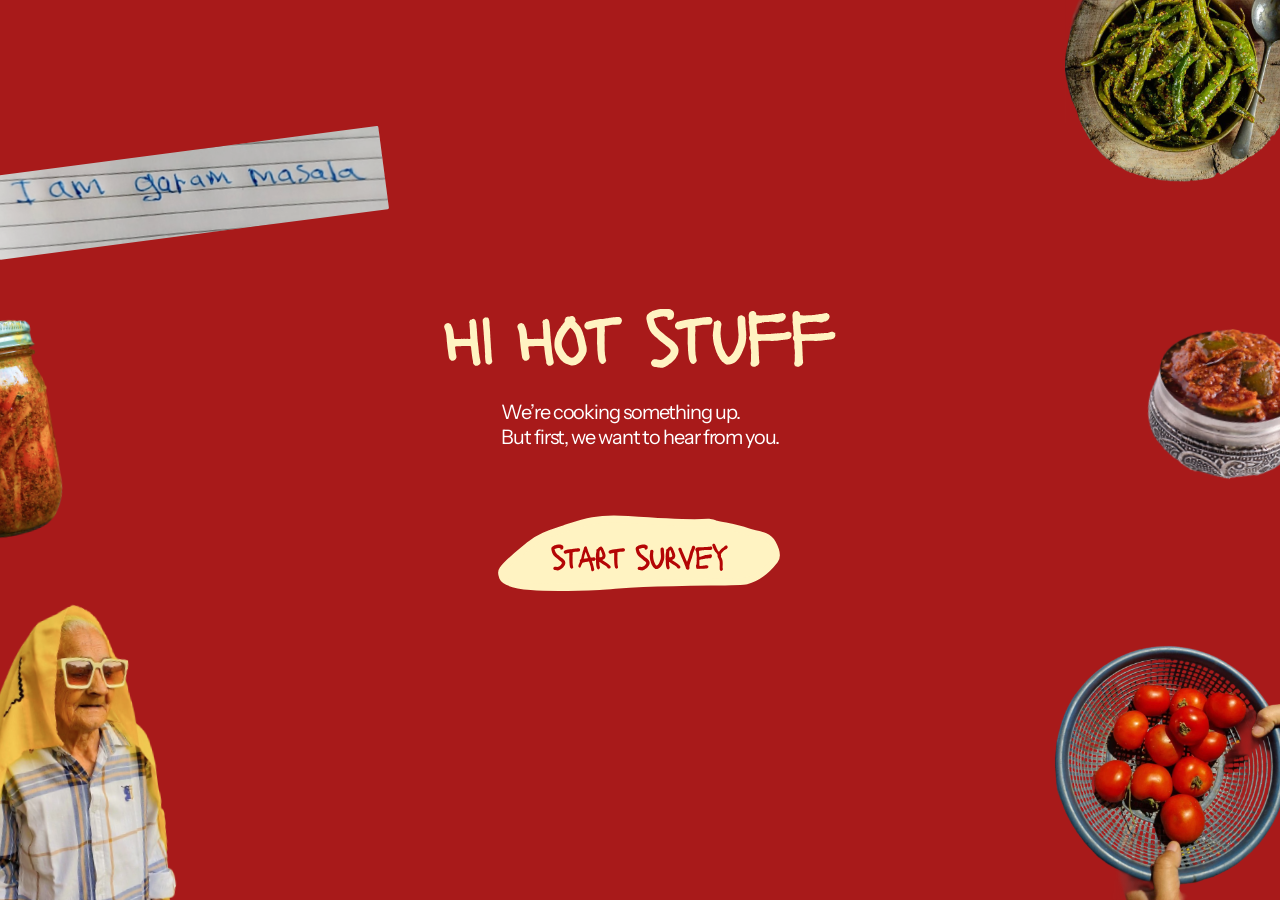
==== index.html @ 7116284e "Redesign question screens to the new mockup Instrument Sans only after the homepage, underlined name" ====
<!doctype html>
<html lang="en">
<head>
  <meta charset="utf-8">
  <meta name="viewport" content="width=device-width, initial-scale=1, maximum-scale=1, viewport-fit=cover">
  <title>The Achaar Survey</title>
  <meta name="description" content="We're cooking something up. But first, we want to hear from you.">
  <meta name="theme-color" content="#A81A1A">
  <link rel="preconnect" href="https://fonts.googleapis.com">
  <link rel="preconnect" href="https://fonts.gstatic.com" crossorigin>
  <link href="https://fonts.googleapis.com/css2?family=Instrument+Sans:ital,wght@0,400;0,500;0,600;0,700;1,400&display=swap" rel="stylesheet">
  <link rel="stylesheet" href="styles.css">
</head>
<body>
  <main class="stage" id="stage">

    <!-- HOME -->
    <section class="view view--home is-active" id="home" aria-labelledby="home-title">
      <img class="deco deco--chillies" src="assets/survey-2.svg" alt="" aria-hidden="true">
      <img class="deco deco--note" src="assets/garam-masala.svg" alt="" aria-hidden="true">
      <img class="deco deco--bowl" src="assets/survey-4.svg" alt="" aria-hidden="true">
      <img class="deco deco--jar" src="assets/survey-3.svg" alt="" aria-hidden="true">
      <img class="deco deco--nani" src="assets/grandma.svg" alt="" aria-hidden="true">
      <img class="deco deco--tomatoes" src="assets/survey-5.svg" alt="" aria-hidden="true">

      <div class="home__content">
        <h1 class="home__title" id="home-title"><img src="assets/hi-hot-stuff.svg" alt="Hi Hot Stuff"></h1>
        <p class="home__sub">We’re cooking something up.<br>But first, we want to hear from you.</p>
        <button class="start-btn" id="start-btn" type="button">
          <img src="assets/button.svg" alt="Start survey">
        </button>
      </div>
    </section>

    <!-- SURVEY -->
    <section class="view view--survey" id="survey" aria-live="polite">
      <form class="survey__card" id="card" novalidate></form>
      <nav class="dots" id="dots" aria-label="Survey progress"></nav>
    </section>

    <!-- THANK YOU -->
    <section class="view view--done" id="done">
      <img class="deco deco--chillies" src="assets/survey-2.svg" alt="" aria-hidden="true">
      <img class="deco deco--tomatoes" src="assets/survey-5.svg" alt="" aria-hidden="true">
      <div class="done__content">
        <h2 class="done__title">Thank you,<br><span id="done-name">hot stuff</span></h2>
        <p class="home__sub">Your answers are in the jar.<br>We’ll let you know when it’s ready.</p>
      </div>
    </section>

  </main>

  <script src="config.js"></script>
  <script src="questions.js"></script>
  <script src="app.js"></script>
</body>
</html>
---- styles.css ----
:root {
  --red: #A81A1A;
  --red-deep: #8C1414;
  --cream: #FFF3C2;
  --ink: #2B0A0A;
  --white: #FFFFFF;
  --sans: "Instrument Sans", system-ui, -apple-system, "Segoe UI", sans-serif;
}

* { box-sizing: border-box; }

html, body {
  margin: 0;
  background: var(--red);
  color: var(--white);
  font-family: var(--sans);
  -webkit-font-smoothing: antialiased;
}

button { font: inherit; color: inherit; cursor: pointer; }

.stage {
  position: relative;
  width: 100%;
  min-height: 100svh;
  overflow: hidden;
}

/* ---------- views ---------- */
.view {
  position: absolute;
  inset: 0;
  min-height: 100svh;
  opacity: 0;
  visibility: hidden;
  transition: opacity .45s ease, visibility 0s linear .45s;
}
.view.is-active {
  position: relative;
  opacity: 1;
  visibility: visible;
  transition: opacity .45s ease;
}

/* ---------- home: always exactly one screen tall ----------
   Phone layout comes from the 390 × 844 mockup. --u is one mockup pixel, scaled so the
   whole artboard fits the screen; vertical positions are percentages of the 844px height. */
.view--home,
.view--done {
  --u: min(100vw / 390, 100svh / 844);
  height: 100svh;
  min-height: 0;
  overflow: hidden;
}

/* iPhone Safari's toolbar floats over the page, so let the home screen run underneath it
   (large viewport) instead of stopping above it; the page is locked so it can't scroll. */
@supports (-webkit-touch-callout: none) {
  .view--home,
  .view--done {
    --u: min(100vw / 390, 100lvh / 844);
    height: 100lvh;
  }
  html:has(.view--home.is-active),
  html:has(.view--done.is-active) { overflow: hidden; }
}

.deco {
  position: absolute;
  display: block;
  pointer-events: none;
  user-select: none;
}
.deco--chillies { top: 0;     right: 0; width: calc(151 * var(--u)); }
.deco--note     { top: 17.8%; left: 0;  width: calc(274 * var(--u)); }
.deco--bowl     { top: 9.5%;  right: 0; width: calc(115 * var(--u)); }
.deco--jar      { top: 43.4%; left: 0;  width: calc(73 * var(--u)); }
/* the clip hides the faint frame edge baked into the top of these two SVGs */
.deco--nani     { bottom: 0;  left: 0;  width: calc(161 * var(--u)); clip-path: inset(calc(22 * var(--u)) 0 0 0); }
.deco--tomatoes { bottom: 0;  right: 0; width: calc(167 * var(--u)); clip-path: inset(calc(12 * var(--u)) 0 0 0); }

.home__content {
  position: absolute;
  top: 42%;
  left: 0;
  right: 0;
  display: flex;
  flex-direction: column;
  align-items: center;
}

.home__title { margin: 0; line-height: 0; }
.home__title img { display: block; width: calc(276 * var(--u)); height: auto; }

.done__title {
  margin: 0;
  font-weight: 700;
  font-size: calc(30 * var(--u));
  line-height: 1.1;
  letter-spacing: -0.03em;
  color: var(--cream);
  text-align: center;
}

.home__sub {
  margin: calc(22 * var(--u)) 0 0;
  font-size: calc(16 * var(--u));
  line-height: 1.25;
  letter-spacing: -0.055em;
  color: var(--white);
  text-align: left;
}

.start-btn {
  margin-top: calc(46 * var(--u));
  padding: 0;
  border: 0;
  background: none;
  width: calc(203 * var(--u));
  transition: transform .2s cubic-bezier(.3, 1.6, .5, 1);
  animation: wiggle 3.2s ease-in-out 1.2s infinite;
}
.start-btn img { display: block; width: 100%; }
.start-btn:hover  { transform: scale(1.06) rotate(-2deg); animation-play-state: paused; }
.start-btn:active { transform: scale(.96); }
.start-btn:focus-visible { outline: 3px dashed var(--cream); outline-offset: 6px; border-radius: 30px; }

@keyframes wiggle {
  0%, 86%, 100% { transform: rotate(0); }
  89% { transform: rotate(-3deg); }
  92% { transform: rotate(3deg); }
  95% { transform: rotate(-2deg); }
}

/* ---------- laptop / desktop: spread the collage across a landscape screen ---------- */
@media (min-width: 900px) and (min-aspect-ratio: 1/1) {
  .view--home,
  .view--done { --u: min(100svh / 560, 100vw / 900); }

  .home__content,
  .done__content { top: 50%; transform: translateY(-50%); }
  .home__sub { font-size: calc(14 * var(--u)); }

  /* every photo is cut flat on the side(s) that bleed off the screen, so they stay flush with those edges */
  .deco--note { top: 14%; }
  .deco--bowl { top: 18%; }
  .deco--jar  { top: 33%; }
}

/* ---------- survey ----------
   Drawn on the same 390 × 844 artboard as the home screen: a 218px column starting at x = 86,
   question title at y ≈ 288, arrows at y ≈ 583, page dots at the bottom. */
.view--survey {
  --u: min(100vw / 390, 100svh / 844);
  --col: max(calc(218 * var(--u)), 200px);
  height: 100svh;
  display: flex;
  flex-direction: column;
  overflow-y: auto;
  color: var(--cream);
}

.survey__card {
  flex: 1 0 auto;
  width: var(--col);
  margin: 0 auto;
  display: flex;
  flex-direction: column;
  padding: calc(130 * var(--u)) 0 calc(24 * var(--u));
}
/* flexible spacers centre short questions but let long ones grow and scroll */
.survey__card::before,
.survey__card::after { content: ""; flex: 1 1 0; }
.survey__card.enter      { animation: cardIn .4s cubic-bezier(.2, .9, .3, 1.1) both; }
.survey__card.enter-back { animation: cardInBack .4s cubic-bezier(.2, .9, .3, 1.1) both; }
@keyframes cardIn     { from { opacity: 0; transform: translateX(32px); } }
@keyframes cardInBack { from { opacity: 0; transform: translateX(-32px); } }

.q__title {
  margin: 0;
  font-size: max(16px, calc(16 * var(--u)));
  font-weight: 700;
  line-height: 1.3;
  letter-spacing: -0.03em;
  color: var(--cream);
}
.q__hint {
  margin: 6px 0 0;
  font-size: 13px;
  font-style: italic;
  color: rgba(255, 243, 194, .7);
}

.q__body { margin-top: calc(22 * var(--u)); display: flex; flex-direction: column; gap: 10px; }

/* underlined text fields */
.line-field { position: relative; display: block; padding-bottom: 6px; }
.line-field + .line-field { margin-top: calc(4 * var(--u)); }
.line-field::after {
  content: "";
  position: absolute;
  left: 0; right: 0; bottom: 0;
  height: 3px;
  background: url("assets/underline.svg") no-repeat left bottom / 100% 3px;
}
.field {
  width: 100%;
  padding: 6px 0 4px;
  border: 0;
  background: none;
  color: var(--cream);
  font: 400 calc(13 * var(--u)) var(--sans);
  letter-spacing: -0.02em;
  outline: none;
  border-radius: 0;
}
.field::placeholder { color: rgba(255, 243, 194, .55); font-style: italic; }
textarea.field { min-height: 120px; resize: none; line-height: 1.4; }

/* choice options */
.opt {
  display: flex;
  align-items: center;
  gap: 10px;
  width: 100%;
  padding: 11px 14px;
  border: 1.5px solid rgba(255, 243, 194, .4);
  border-radius: 14px;
  background: transparent;
  color: var(--cream);
  font-size: 15px;
  font-weight: 500;
  letter-spacing: -0.02em;
  text-align: left;
  transition: background .2s, border-color .2s, color .2s, transform .15s;
}
.opt:hover { border-color: var(--cream); }
.opt:active { transform: scale(.98); }
.opt:focus-visible { outline: 2px dashed var(--cream); outline-offset: 3px; }
.opt__emoji { font-size: 18px; line-height: 1; }
.opt[aria-pressed="true"] { background: var(--cream); border-color: var(--cream); color: var(--red); }

.chips { flex-direction: row; flex-wrap: wrap; gap: 8px; }
.chips .opt { width: auto; padding: 8px 13px; border-radius: 99px; }

/* spice slider */
.spice { text-align: center; }
.spice__face { font-size: 56px; line-height: 1; transition: transform .2s; }
.spice__label { margin: 10px 0 18px; font-size: 16px; font-weight: 700; color: var(--cream); min-height: 1.3em; }
.spice__range {
  -webkit-appearance: none; appearance: none;
  width: 100%; height: 10px;
  border-radius: 99px;
  background: linear-gradient(90deg, #F7E7A1, #F2C14E 30%, #FF7A1A 60%, #3D0000);
  outline: none;
}
.spice__range::-webkit-slider-thumb {
  -webkit-appearance: none; appearance: none;
  width: 30px; height: 30px; border-radius: 50%;
  background: var(--cream); border: 4px solid var(--red-deep);
  cursor: grab;
}
.spice__range::-moz-range-thumb {
  width: 24px; height: 24px; border-radius: 50%;
  background: var(--cream); border: 4px solid var(--red-deep); cursor: grab;
}
.spice__ends { display: flex; justify-content: space-between; margin-top: 8px; font-size: 12px; color: rgba(255, 243, 194, .7); }

.q__error { min-height: 1.3em; margin: 12px 0 0; font-size: 13px; color: var(--cream); }

/* back / next arrows */
.q__nav {
  display: flex;
  justify-content: space-between;
  align-items: center;
  margin-top: calc(150 * var(--u));
}
.q--choice .q__nav { margin-top: calc(48 * var(--u)); }
.arrow {
  padding: 8px;
  margin: -8px;
  border: 0;
  background: none;
  line-height: 0;
  color: var(--cream);
  transition: color .2s, transform .2s cubic-bezier(.3, 1.6, .5, 1);
}
.arrow svg { display: block; height: auto; }
.arrow--back svg { width: calc(31 * var(--u)); }
.arrow--next svg { width: calc(36 * var(--u)); }
.arrow--back:hover { transform: translateX(-4px); }
.arrow--next:hover { transform: translateX(4px); }
.arrow--next.is-waiting { color: #590E0E; }
.arrow:focus-visible { outline: 2px dashed var(--cream); outline-offset: 4px; border-radius: 6px; }
.arrow[disabled] { opacity: .5; pointer-events: none; }

/* page dots */
.dots {
  flex: none;
  display: flex;
  justify-content: center;
  align-items: center;
  gap: calc(7 * var(--u));
  padding: 12px 16px calc(34 * var(--u) + env(safe-area-inset-bottom));
}
.dot {
  width: calc(12 * var(--u));
  height: calc(11 * var(--u));
  border-radius: 50%;
  background: #590E0E;
  transition: background .3s;
}
.dot.is-done { background: rgba(255, 243, 194, .45); }
.dot.is-current {
  width: calc(14 * var(--u));
  height: calc(13 * var(--u));
  border-radius: 0;
  background: url("assets/dot-active.svg") no-repeat center / contain;
}

.reaction {
  position: fixed;
  left: 50%;
  top: 9%;
  z-index: 5;
  font-size: 22px;
  font-weight: 700;
  letter-spacing: -0.03em;
  color: var(--cream);
  white-space: nowrap;
  pointer-events: none;
  animation: pop 1s ease-out forwards;
}
@keyframes pop {
  0%   { opacity: 0; transform: translate(-50%, 10px) scale(.7) rotate(-4deg); }
  25%  { opacity: 1; transform: translate(-50%, 0) scale(1.05) rotate(-3deg); }
  100% { opacity: 0; transform: translate(-50%, -40px) scale(1) rotate(-3deg); }
}

@media (min-width: 900px) and (min-aspect-ratio: 1/1) {
  .view--survey { --u: min(100svh / 600, 100vw / 900); }
}

/* ---------- done ---------- */
.done__content {
  position: absolute;
  top: 38%;
  left: 0; right: 0;
  display: flex; flex-direction: column; align-items: center;
  text-align: center;
  padding: 0 24px;
}
.done__content .home__sub { text-align: center; }
.chilli-rain {
  position: fixed; top: -40px; z-index: 6; font-size: 26px; pointer-events: none;
  animation: fall linear forwards;
}
@keyframes fall { to { transform: translateY(110vh) rotate(540deg); } }

@media (prefers-reduced-motion: reduce) {
  *, *::before, *::after { animation: none !important; transition: none !important; }
}
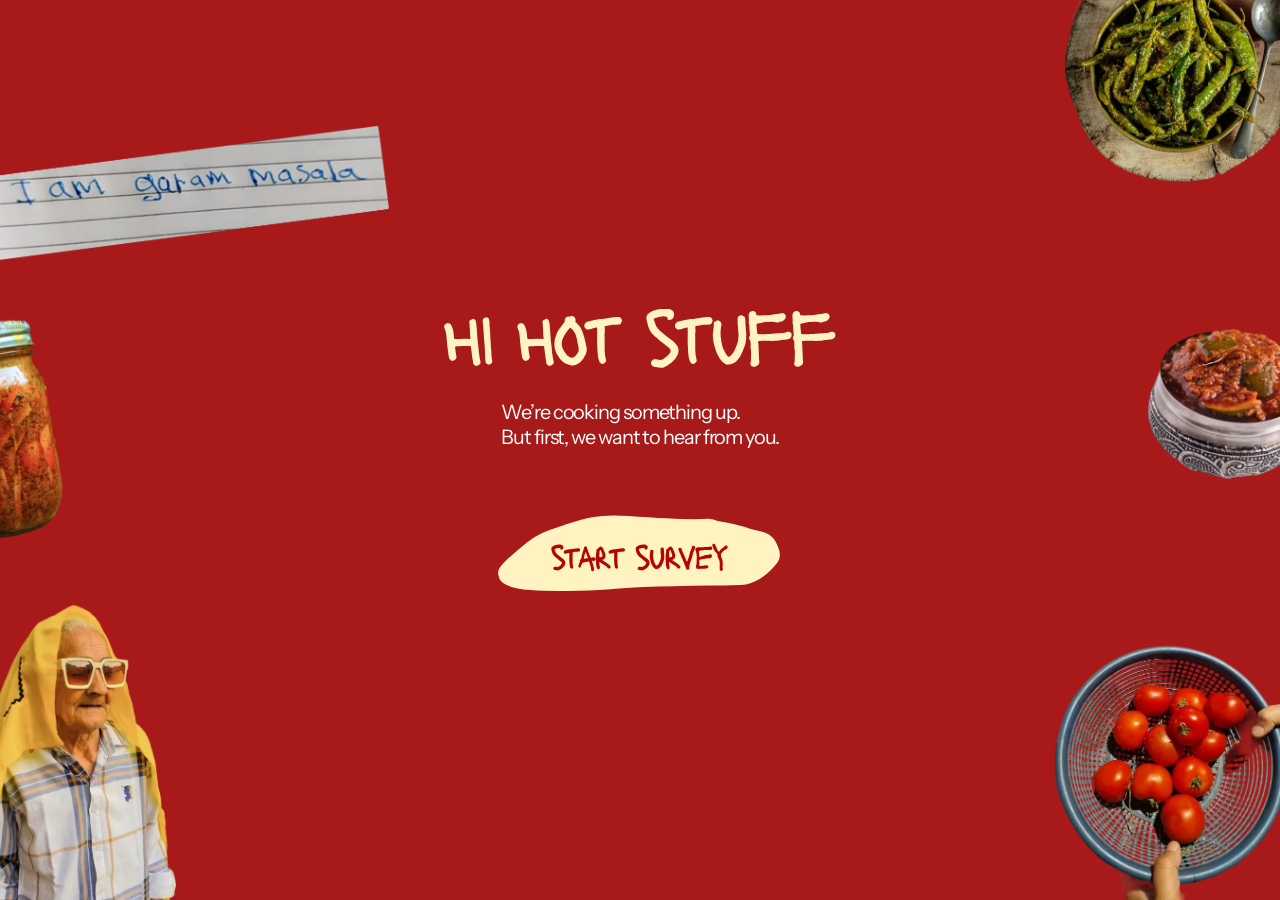
==== commit c24109a7: "Serve photos as small WebP files, preload them, tick single-choice photos The photo SVGs each wrappe" ====
--- a/index.html
+++ b/index.html
@@ -16,12 +16,12 @@
 
     <!-- HOME -->
     <section class="view view--home is-active" id="home" aria-labelledby="home-title">
-      <img class="deco deco--chillies" src="assets/survey-2.svg" alt="" aria-hidden="true">
-      <img class="deco deco--note" src="assets/garam-masala.svg" alt="" aria-hidden="true">
-      <img class="deco deco--bowl" src="assets/survey-4.svg" alt="" aria-hidden="true">
-      <img class="deco deco--jar" src="assets/survey-3.svg" alt="" aria-hidden="true">
-      <img class="deco deco--nani" src="assets/grandma.svg" alt="" aria-hidden="true">
-      <img class="deco deco--tomatoes" src="assets/survey-5.svg" alt="" aria-hidden="true">
+      <img class="deco deco--chillies" src="assets/survey-2.webp" alt="" aria-hidden="true">
+      <img class="deco deco--note" src="assets/garam-masala.webp" alt="" aria-hidden="true">
+      <img class="deco deco--bowl" src="assets/survey-4.webp" alt="" aria-hidden="true">
+      <img class="deco deco--jar" src="assets/survey-3.webp" alt="" aria-hidden="true">
+      <img class="deco deco--nani" src="assets/grandma.webp" alt="" aria-hidden="true">
+      <img class="deco deco--tomatoes" src="assets/survey-5.webp" alt="" aria-hidden="true">
 
       <div class="home__content">
         <h1 class="home__title" id="home-title"><img src="assets/hi-hot-stuff.svg" alt="Hi Hot Stuff"></h1>
@@ -35,13 +35,12 @@
     <!-- SURVEY -->
     <section class="view view--survey" id="survey" aria-live="polite">
       <form class="survey__card" id="card" novalidate></form>
-      <nav class="dots" id="dots" aria-label="Survey progress"></nav>
     </section>
 
     <!-- THANK YOU -->
     <section class="view view--done" id="done">
-      <img class="deco deco--chillies" src="assets/survey-2.svg" alt="" aria-hidden="true">
-      <img class="deco deco--tomatoes" src="assets/survey-5.svg" alt="" aria-hidden="true">
+      <img class="deco deco--chillies" src="assets/survey-2.webp" alt="" aria-hidden="true">
+      <img class="deco deco--tomatoes" src="assets/survey-5.webp" alt="" aria-hidden="true">
       <div class="done__content">
         <h2 class="done__title">Thank you,<br><span id="done-name">hot stuff</span></h2>
         <p class="home__sub">Your answers are in the jar.<br>We’ll let you know when it’s ready.</p>
--- a/styles.css
+++ b/styles.css
@@ -161,16 +161,22 @@
 }
 
 .survey__card {
-  flex: 1 0 auto;
+  flex: 1 0 0;
+  min-height: 0;
   width: var(--col);
   margin: 0 auto;
   display: flex;
   flex-direction: column;
-  padding: calc(130 * var(--u)) 0 calc(24 * var(--u));
-}
-/* flexible spacers centre short questions but let long ones grow and scroll */
+  padding: calc(16 * var(--u)) 0 calc(18 * var(--u) + env(safe-area-inset-bottom));
+}
+/* flexible spacers centre the question in the space above the arrows, which sit just over the dots;
+   long questions push them apart and the page scrolls */
 .survey__card::before,
 .survey__card::after { content: ""; flex: 1 1 0; }
+/* the top spacer starts as tall as the arrows + dots below, so the question sits in the middle of the
+   screen; it is the only one that shrinks when a question is too tall to fit */
+.survey__card::before { flex-basis: calc(96 * var(--u)); }
+.survey__card::after { order: 1; flex-shrink: 0; }
 .survey__card.enter      { animation: cardIn .4s cubic-bezier(.2, .9, .3, 1.1) both; }
 .survey__card.enter-back { animation: cardInBack .4s cubic-bezier(.2, .9, .3, 1.1) both; }
 @keyframes cardIn     { from { opacity: 0; transform: translateX(32px); } }
@@ -178,7 +184,7 @@
 
 .q__title {
   margin: 0;
-  font-size: max(16px, calc(16 * var(--u)));
+  font-size: calc(18 * var(--u));
   font-weight: 700;
   line-height: 1.3;
   letter-spacing: -0.03em;
@@ -191,11 +197,11 @@
   color: rgba(255, 243, 194, .7);
 }
 
-.q__body { margin-top: calc(22 * var(--u)); display: flex; flex-direction: column; gap: 10px; }
+.q__body { margin-top: calc(34 * var(--u)); display: flex; flex-direction: column; gap: 10px; }
 
 /* underlined text fields */
 .line-field { position: relative; display: block; padding-bottom: 6px; }
-.line-field + .line-field { margin-top: calc(4 * var(--u)); }
+.line-field ~ .line-field { margin-top: calc(4 * var(--u)); }
 .line-field::after {
   content: "";
   position: absolute;
@@ -217,31 +223,144 @@
 .field::placeholder { color: rgba(255, 243, 194, .55); font-style: italic; }
 textarea.field { min-height: 120px; resize: none; line-height: 1.4; }
 
-/* choice options */
+/* choice options: text sits inside the hand-drawn outline from assets/option.svg */
 .opt {
+  position: relative;
   display: flex;
   align-items: center;
   gap: 10px;
   width: 100%;
-  padding: 11px 14px;
-  border: 1.5px solid rgba(255, 243, 194, .4);
-  border-radius: 14px;
-  background: transparent;
-  color: var(--cream);
-  font-size: 15px;
-  font-weight: 500;
+  padding: calc(15 * var(--u)) calc(18 * var(--u));
+  border: 0;
+  background: none;
+  color: var(--cream);
+  font-size: calc(16 * var(--u)); /* same as the homepage intro line */
+  font-weight: 400;
   letter-spacing: -0.02em;
+  line-height: 1.2;
   text-align: left;
-  transition: background .2s, border-color .2s, color .2s, transform .15s;
-}
-.opt:hover { border-color: var(--cream); }
+  transition: color .15s, transform .15s;
+}
+.opt > :not(.opt__shape) { position: relative; }
+.opt__shape {
+  position: absolute;
+  inset: 0;
+  width: 100%;
+  height: 100%;
+  overflow: visible;
+}
+.opt__shape path { fill: transparent; stroke: var(--cream); stroke-width: 1; transition: fill .15s; }
+.opt:hover .opt__shape path { stroke-width: 1.6; }
 .opt:active { transform: scale(.98); }
-.opt:focus-visible { outline: 2px dashed var(--cream); outline-offset: 3px; }
+.opt:focus-visible { outline: 2px dashed var(--cream); outline-offset: 4px; }
 .opt__emoji { font-size: 18px; line-height: 1; }
-.opt[aria-pressed="true"] { background: var(--cream); border-color: var(--cream); color: var(--red); }
+.opt[aria-pressed="true"] { color: var(--red); }
+.opt[aria-pressed="true"] .opt__shape path { fill: var(--cream); }
+/* long lists: tighter rows so they still fit on one screen */
+/* long lists become a quiz-style grid of big tiles running almost edge to edge */
+.q__body.is-long {
+  display: grid;
+  grid-template-columns: 1fr 1fr;
+  gap: 10px;
+  margin-inline: calc((var(--col) - 100vw) / 2 + 14px);
+}
+.is-long .opt {
+  min-height: calc(96 * var(--u));
+  padding: calc(16 * var(--u)) calc(14 * var(--u));
+  justify-content: center;
+  text-align: center;
+}
+.is-long .opt:last-child:nth-child(odd) { grid-column: 1 / -1; min-height: calc(64 * var(--u)); }
+
+/* two-answer questions (yes / no): two big tiles side by side */
+.q__body.is-pair { display: grid; grid-template-columns: 1fr 1fr; gap: 12px; }
+.is-pair .opt { min-height: calc(110 * var(--u)); justify-content: center; text-align: center; }
+
+/* picture choices (e.g. "Which do you prefer?") */
+.q--pictures:not(.q--pic-grid) .q__title { text-align: center; }
+/* phones: two photos on top, the third centred underneath */
+.pics {
+  --pic-scale: 1.2;
+  flex-direction: row;
+  flex-wrap: wrap;
+  justify-content: space-evenly;
+  align-items: flex-end;
+  gap: calc(22 * var(--u)) 0;
+  margin: calc(42 * var(--u)) calc(-20 * var(--u)) 0; /* a little wider than the text column so the captions fit */
+}
+.pic:nth-child(3n) { flex-basis: 100%; }
+.pic {
+  flex: 0 1 auto;
+  display: flex;
+  flex-direction: column;
+  align-items: center;
+  gap: calc(10 * var(--u));
+  padding: 0;
+  border: 0;
+  background: none;
+  color: var(--cream);
+  transition: transform .2s cubic-bezier(.3, 1.6, .5, 1);
+}
+.pic img {
+  display: block;
+  width: calc(var(--w) * var(--u) * var(--pic-scale));
+  height: auto;
+  transition: transform .2s cubic-bezier(.3, 1.6, .5, 1);
+}
+.pic:hover img { transform: translateY(-4px) rotate(-2deg); }
+.pic:active { transform: scale(.97); }
+.pic:focus-visible { outline: 2px dashed var(--cream); outline-offset: 6px; border-radius: 8px; }
+.pic__label {
+  font-size: calc(13 * var(--u));
+  letter-spacing: -0.02em;
+  text-align: center;
+  white-space: nowrap;
+}
+.pic[aria-pressed="true"] img { transform: scale(1.06); }
+.pic[aria-pressed="true"] .pic__label { font-weight: 700; }
+/* picked: bold caption plus a small tick on the photo's top-left corner */
+.pic__photo { position: relative; display: block; line-height: 0; }
+.pic__tick {
+  position: absolute;
+  top: 0;
+  left: 0;
+  display: grid;
+  place-items: center;
+  width: calc(26 * var(--u));
+  height: calc(26 * var(--u));
+  border-radius: 50%;
+  background: var(--cream);
+  color: var(--red);
+  font-size: calc(15 * var(--u));
+  font-weight: 700;
+  line-height: 1;
+  opacity: 0;
+  transform: scale(.4);
+  transition: opacity .15s, transform .2s cubic-bezier(.3, 1.6, .5, 1);
+}
+.pic[aria-pressed="true"] .pic__tick { opacity: 1; transform: scale(1); }
+
+/* four photos: a 2 × 2 grid, captions left-aligned under each photo */
+.pics.is-grid {
+  display: grid;
+  grid-template-columns: repeat(2, calc(152 * var(--u)));
+  justify-content: center;
+  align-items: end;
+  gap: calc(16 * var(--u)) calc(18 * var(--u));
+}
+.is-grid .pic { position: relative; align-items: flex-start; }
+.is-grid .pic__photo { max-width: 100%; }
+.is-grid .pic img { width: auto; height: calc(158 * var(--u)); max-width: 100%; object-fit: contain; object-position: left bottom; }
+.is-grid .pic__label { text-align: left; white-space: normal; min-height: 2.4em; line-height: 1.2; }
+/* no scaling here: scaling shows faint frame edges baked into these SVGs */
+.is-grid .pic img,
+.is-grid .pic:hover img,
+.is-grid .pic[aria-pressed="true"] img { transform: none; }
+
 
 .chips { flex-direction: row; flex-wrap: wrap; gap: 8px; }
-.chips .opt { width: auto; padding: 8px 13px; border-radius: 99px; }
+.chips .opt { width: auto; padding: 8px 13px; border: 1.5px solid rgba(255, 243, 194, .4); border-radius: 99px; }
+.chips .opt[aria-pressed="true"] { background: var(--cream); border-color: var(--cream); }
 
 /* spice slider */
 .spice { text-align: center; }
@@ -266,16 +385,21 @@
 }
 .spice__ends { display: flex; justify-content: space-between; margin-top: 8px; font-size: 12px; color: rgba(255, 243, 194, .7); }
 
-.q__error { min-height: 1.3em; margin: 12px 0 0; font-size: 13px; color: var(--cream); }
+.q__error,
+.field__error { margin: 12px 0 0; font-size: calc(13 * var(--u)); color: #590E0E; } /* same size as .field, same red as the waiting arrow */
+.q__error { min-height: 1.3em; }
+.field__error { margin: 6px 0 0; }
+.field__error:empty { display: none; }
 
 /* back / next arrows */
 .q__nav {
   display: flex;
   justify-content: space-between;
   align-items: center;
-  margin-top: calc(150 * var(--u));
-}
-.q--choice .q__nav { margin-top: calc(48 * var(--u)); }
+  gap: calc(10 * var(--u));
+  order: 2;
+  padding-top: calc(40 * var(--u));
+}
 .arrow {
   padding: 8px;
   margin: -8px;
@@ -296,27 +420,23 @@
 
 /* page dots */
 .dots {
-  flex: none;
   display: flex;
   justify-content: center;
   align-items: center;
-  gap: calc(7 * var(--u));
-  padding: 12px 16px calc(34 * var(--u) + env(safe-area-inset-bottom));
-}
-.dot {
-  width: calc(12 * var(--u));
-  height: calc(11 * var(--u));
-  border-radius: 50%;
-  background: #590E0E;
-  transition: background .3s;
-}
-.dot.is-done { background: rgba(255, 243, 194, .45); }
-.dot.is-current {
-  width: calc(14 * var(--u));
-  height: calc(13 * var(--u));
-  border-radius: 0;
-  background: url("assets/dot-active.svg") no-repeat center / contain;
-}
+  gap: calc(5 * var(--u));
+}
+/* every dot is the same hand-drawn blob (assets/dot.svg); only the colour changes */
+.dot { display: block; width: calc(10 * var(--u)); color: #590E0E; transition: color .3s; }
+.dot svg { display: block; width: 100%; height: auto; }
+.dots__count {
+  margin-left: calc(8 * var(--u));
+  font-size: calc(12 * var(--u));
+  letter-spacing: -0.01em;
+  color: rgba(255, 243, 194, .7);
+  white-space: nowrap;
+}
+.dot.is-done    { color: #E9A98F; }
+.dot.is-current { color: var(--cream); }
 
 .reaction {
   position: fixed;
@@ -339,6 +459,17 @@
 
 @media (min-width: 900px) and (min-aspect-ratio: 1/1) {
   .view--survey { --u: min(100svh / 600, 100vw / 900); }
+  .survey__card::before { flex-basis: calc(91 * var(--u)); }
+  .q__body.is-long { grid-template-columns: repeat(3, 1fr); margin-inline: calc((var(--col) - 600 * var(--u)) / 2); }
+  .is-long .opt,
+  .is-long .opt:last-child:nth-child(odd) { grid-column: auto; min-height: calc(62 * var(--u)); }
+  .q__body.is-long.is-four { grid-template-columns: repeat(2, 1fr); margin-inline: calc((var(--col) - 420 * var(--u)) / 2); }
+  /* landscape screens have room for all of them in one row */
+  .pics { --pic-scale: 1.3; flex-wrap: nowrap; gap: calc(40 * var(--u)); margin: calc(42 * var(--u)) 0 0; }
+  .pic, .pic:nth-child(3n) { flex: 0 0 auto; }
+  .pics.is-grid { grid-template-columns: repeat(4, calc(150 * var(--u))); justify-content: center; gap: calc(24 * var(--u)); margin-inline: calc((var(--col) - 672 * var(--u)) / 2); }
+  .q__title { font-size: calc(16 * var(--u)); }
+  .opt { font-size: calc(13 * var(--u)); } /* same as the picture captions */
 }
 
 /* ---------- done ---------- */
@@ -357,6 +488,26 @@
 }
 @keyframes fall { to { transform: translateY(110vh) rotate(540deg); } }
 
+/* ---------- phones: every text size is 5pt larger than the base design ---------- */
+@media (max-width: 899px), (max-aspect-ratio: 1/1) {
+  .home__sub   { font-size: calc(19 * var(--u)); }
+  .done__title { font-size: calc(35 * var(--u)); }
+
+  /* the bigger type needs a wider column than the 218px one in the mockup */
+  .view--survey { --col: calc(330 * var(--u)); }
+  .q__title     { font-size: calc(23 * var(--u)); }
+  .q__hint      { font-size: 18px; }
+  .field        { font-size: calc(18 * var(--u)); }
+  .opt          { font-size: calc(18 * var(--u)); } /* same as the picture captions */
+  .pic__label   { font-size: calc(18 * var(--u)); }
+  .opt__emoji   { font-size: 23px; }
+  .spice__label { font-size: 21px; }
+  .spice__ends  { font-size: 17px; }
+  .q__error,
+  .field__error { font-size: calc(18 * var(--u)); }
+  .reaction     { font-size: 27px; }
+}
+
 @media (prefers-reduced-motion: reduce) {
   *, *::before, *::after { animation: none !important; transition: none !important; }
 }
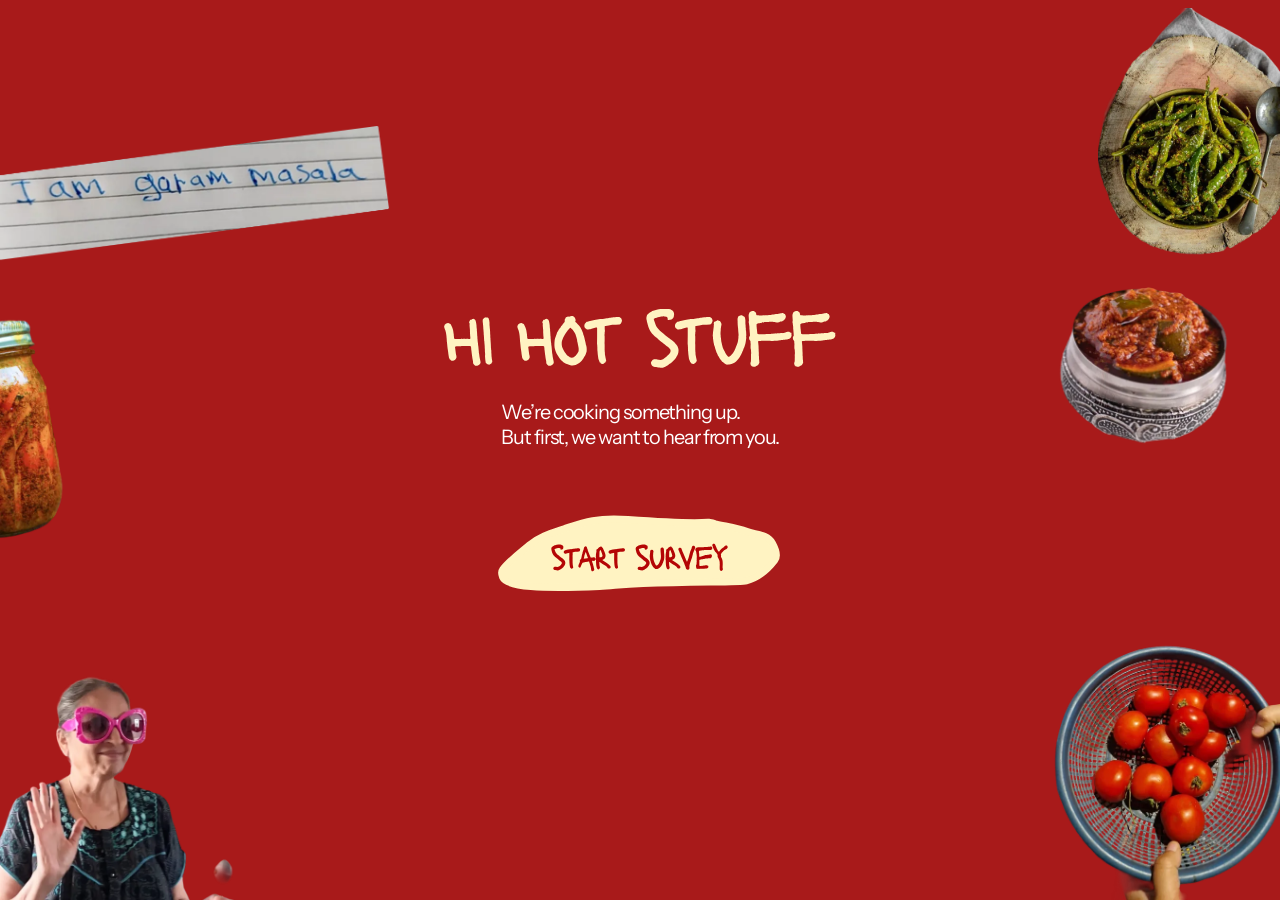
==== commit 6293319e: "New grandma photo and rearranged phone homepage Bowl moves to the top left and the chillies show the" ====
--- a/index.html
+++ b/index.html
@@ -16,11 +16,11 @@
 
     <!-- HOME -->
     <section class="view view--home is-active" id="home" aria-labelledby="home-title">
-      <img class="deco deco--chillies" src="assets/survey-2.webp" alt="" aria-hidden="true">
+      <img class="deco deco--chillies" src="assets/chillies-full.webp" alt="" aria-hidden="true">
       <img class="deco deco--note" src="assets/garam-masala.webp" alt="" aria-hidden="true">
-      <img class="deco deco--bowl" src="assets/survey-4.webp" alt="" aria-hidden="true">
+      <img class="deco deco--bowl" src="assets/bowl-full.webp" alt="" aria-hidden="true">
       <img class="deco deco--jar" src="assets/survey-3.webp" alt="" aria-hidden="true">
-      <img class="deco deco--nani" src="assets/grandma.webp" alt="" aria-hidden="true">
+      <img class="deco deco--nani" src="assets/maa.webp" alt="" aria-hidden="true">
       <img class="deco deco--tomatoes" src="assets/survey-5.webp" alt="" aria-hidden="true">
 
       <div class="home__content">
@@ -38,13 +38,16 @@
     </section>
 
     <!-- THANK YOU -->
-    <section class="view view--done" id="done">
-      <img class="deco deco--chillies" src="assets/survey-2.webp" alt="" aria-hidden="true">
-      <img class="deco deco--tomatoes" src="assets/survey-5.webp" alt="" aria-hidden="true">
+    <section class="view view--done" id="done" aria-labelledby="done-title">
       <div class="done__content">
-        <h2 class="done__title">Thank you,<br><span id="done-name">hot stuff</span></h2>
-        <p class="home__sub">Your answers are in the jar.<br>We’ll let you know when it’s ready.</p>
+        <h2 class="done__title" id="done-title"><img src="assets/thank-you.svg" alt="Thank you"></h2>
+        <p class="done__text">Ever since I was little, I’ve loved achaar. Lately I’m not eating as much as I would like to because I’m clumsy and always end up spilling or spoiling my precious achaar.</p>
+        <p class="done__text">If that sounds like you, get in touch and share any thoughts you have. Every thought counts :)</p>
+        <a class="whatsapp-btn" id="whatsapp-btn" href="#" target="_blank" rel="noopener">
+          <img src="assets/button-whatsapp.svg" alt="WhatsApp">
+        </a>
       </div>
+      <img class="done__photo" src="assets/ash.webp" alt="" aria-hidden="true">
     </section>
 
   </main>
--- a/styles.css
+++ b/styles.css
@@ -71,12 +71,12 @@
   pointer-events: none;
   user-select: none;
 }
-.deco--chillies { top: 0;     right: 0; width: calc(151 * var(--u)); }
-.deco--note     { top: 17.8%; left: 0;  width: calc(274 * var(--u)); }
-.deco--bowl     { top: 9.5%;  right: 0; width: calc(115 * var(--u)); }
+.deco--chillies { top: 0.9%;  right: 0; width: calc(128 * var(--u)); }
+.deco--note     { top: 24.4%; left: 0;  width: calc(238 * var(--u)); }
+.deco--bowl     { top: -10.9%; left: calc(-42 * var(--u)); width: calc(208 * var(--u)); }
 .deco--jar      { top: 43.4%; left: 0;  width: calc(73 * var(--u)); }
-/* the clip hides the faint frame edge baked into the top of these two SVGs */
-.deco--nani     { bottom: 0;  left: 0;  width: calc(161 * var(--u)); clip-path: inset(calc(22 * var(--u)) 0 0 0); }
+/* the clip hides the faint frame edge baked into the top of these two images */
+.deco--nani     { bottom: 0;  left: 0;  width: calc(260 * var(--u)); clip-path: inset(calc(88 * var(--u)) 0 0 0); }
 .deco--tomatoes { bottom: 0;  right: 0; width: calc(167 * var(--u)); clip-path: inset(calc(12 * var(--u)) 0 0 0); }
 
 .home__content {
@@ -91,16 +91,6 @@
 
 .home__title { margin: 0; line-height: 0; }
 .home__title img { display: block; width: calc(276 * var(--u)); height: auto; }
-
-.done__title {
-  margin: 0;
-  font-weight: 700;
-  font-size: calc(30 * var(--u));
-  line-height: 1.1;
-  letter-spacing: -0.03em;
-  color: var(--cream);
-  text-align: center;
-}
 
 .home__sub {
   margin: calc(22 * var(--u)) 0 0;
@@ -134,16 +124,14 @@
 
 /* ---------- laptop / desktop: spread the collage across a landscape screen ---------- */
 @media (min-width: 900px) and (min-aspect-ratio: 1/1) {
-  .view--home,
-  .view--done { --u: min(100svh / 560, 100vw / 900); }
-
-  .home__content,
-  .done__content { top: 50%; transform: translateY(-50%); }
+  .view--home { --u: min(100svh / 560, 100vw / 900); }
+
+  .home__content { top: 50%; transform: translateY(-50%); }
   .home__sub { font-size: calc(14 * var(--u)); }
 
   /* every photo is cut flat on the side(s) that bleed off the screen, so they stay flush with those edges */
-  .deco--note { top: 14%; }
-  .deco--bowl { top: 18%; }
+  .deco--note { top: 14%; width: calc(274 * var(--u)); }
+  .deco--bowl { top: calc(80 * var(--u)); left: auto; right: calc(-30 * var(--u)); } /* tucked under the chillies on the right */
   .deco--jar  { top: 33%; }
 }
 
@@ -192,7 +180,7 @@
 }
 .q__hint {
   margin: 6px 0 0;
-  font-size: 13px;
+  font-size: 12px;
   font-style: italic;
   color: rgba(255, 243, 194, .7);
 }
@@ -220,7 +208,7 @@
   outline: none;
   border-radius: 0;
 }
-.field::placeholder { color: rgba(255, 243, 194, .55); font-style: italic; }
+.field::placeholder { color: rgba(255, 243, 194, .55); font-style: italic; font-size: calc(11 * var(--u)); }
 textarea.field { min-height: 120px; resize: none; line-height: 1.4; }
 
 /* choice options: text sits inside the hand-drawn outline from assets/option.svg */
@@ -285,7 +273,7 @@
   flex-wrap: wrap;
   justify-content: space-evenly;
   align-items: flex-end;
-  gap: calc(22 * var(--u)) 0;
+  gap: calc(40 * var(--u)) 0; /* space-evenly spreads the photos across each row */
   margin: calc(42 * var(--u)) calc(-20 * var(--u)) 0; /* a little wider than the text column so the captions fit */
 }
 .pic:nth-child(3n) { flex-basis: 100%; }
@@ -343,14 +331,15 @@
 /* four photos: a 2 × 2 grid, captions left-aligned under each photo */
 .pics.is-grid {
   display: grid;
-  grid-template-columns: repeat(2, calc(152 * var(--u)));
+  grid-template-columns: repeat(2, calc(172 * var(--u)));
   justify-content: center;
   align-items: end;
   gap: calc(16 * var(--u)) calc(18 * var(--u));
+  margin-inline: calc((var(--col) - 362 * var(--u)) / 2); /* a little wider than the text column to fit the big photos */
 }
 .is-grid .pic { position: relative; align-items: flex-start; }
 .is-grid .pic__photo { max-width: 100%; }
-.is-grid .pic img { width: auto; height: calc(158 * var(--u)); max-width: 100%; object-fit: contain; object-position: left bottom; }
+.is-grid .pic img { width: auto; height: calc(148 * var(--u) * var(--pic-scale)); /* same height as the "Which do you prefer?" photos */ max-width: 100%; object-fit: contain; object-position: left bottom; }
 .is-grid .pic__label { text-align: left; white-space: normal; min-height: 2.4em; line-height: 1.2; }
 /* no scaling here: scaling shows faint frame edges baked into these SVGs */
 .is-grid .pic img,
@@ -386,9 +375,89 @@
 .spice__ends { display: flex; justify-content: space-between; margin-top: 8px; font-size: 12px; color: rgba(255, 243, 194, .7); }
 
 .q__error,
-.field__error { margin: 12px 0 0; font-size: calc(13 * var(--u)); color: #590E0E; } /* same size as .field, same red as the waiting arrow */
+.field__error { margin: 12px 0 0; font-size: calc(11 * var(--u)); color: #590E0E; } /* same size as the placeholders, same red as the waiting arrow */
 .q__error { min-height: 1.3em; }
 .field__error { margin: 6px 0 0; }
+.line-field[hidden] { display: none; }
+.other-field { margin-top: 4px; }
+
+/* opt-in checkbox on the last page */
+.check-field {
+  display: flex;
+  align-items: flex-start;
+  gap: calc(12 * var(--u));
+  margin-top: calc(26 * var(--u));
+  cursor: pointer;
+}
+.check-field__box {
+  -webkit-appearance: none;
+  appearance: none;
+  flex: none;
+  display: grid;
+  place-items: center;
+  width: calc(22 * var(--u));
+  height: calc(22 * var(--u));
+  margin: 2px 0 0;
+  border: 1.5px solid var(--cream);
+  border-radius: 5px 7px 5px 6px;
+  background: transparent;
+  cursor: pointer;
+  transition: background .15s;
+}
+.check-field__box::after {
+  content: "✓";
+  color: var(--red);
+  font-size: calc(15 * var(--u));
+  font-weight: 700;
+  line-height: 1;
+  transform: scale(0);
+  transition: transform .2s cubic-bezier(.3, 1.6, .5, 1);
+}
+.check-field__box:checked { background: var(--cream); }
+.check-field__box:checked::after { transform: scale(1); }
+.check-field__box:focus-visible { outline: 2px dashed var(--cream); outline-offset: 3px; }
+.check-field__label { font-size: calc(13 * var(--u)); line-height: 1.35; letter-spacing: -0.02em; color: var(--cream); }
+.check-field + .line-field { margin-top: calc(16 * var(--u)); }
+
+/* Submit button (last page) — disabled (faded) until name and email are in */
+.submit-btn {
+  align-self: center;
+  margin-top: calc(34 * var(--u));
+  padding: 0;
+  border: 0;
+  background: none;
+  width: calc(203 * var(--u));
+  transition: opacity .2s, transform .2s cubic-bezier(.3, 1.6, .5, 1);
+}
+.submit-btn img { display: block; width: 100%; }
+.submit-btn:hover:not(:disabled) { transform: scale(1.05) rotate(-2deg); }
+.submit-btn:active:not(:disabled) { transform: scale(.96); }
+.submit-btn:disabled { opacity: .35; cursor: default; }
+.submit-btn.is-sending { opacity: .7; animation: wiggle 1s ease-in-out infinite; }
+.submit-btn:focus-visible { outline: 2px dashed var(--cream); outline-offset: 5px; border-radius: 30px; }
+.arrow--next.is-hidden { visibility: hidden; }
+
+/* "Next" button that appears under pick-several answers; its space is kept so nothing jumps */
+.continue-btn {
+  align-self: center;
+  margin-top: calc(24 * var(--u));
+  padding: 0;
+  border: 0;
+  background: none;
+  width: calc(161 * var(--u));
+  visibility: hidden;
+  opacity: 0;
+  transform: translateY(8px) scale(.9);
+  transition: opacity .2s, transform .25s cubic-bezier(.3, 1.6, .5, 1), visibility 0s linear .25s;
+}
+.continue-btn img { display: block; width: 100%; }
+.continue-btn.is-shown { visibility: visible; opacity: 1; transform: none; transition: opacity .2s, transform .25s cubic-bezier(.3, 1.6, .5, 1); }
+.continue-btn.is-shown:hover { transform: scale(1.05) rotate(-1.5deg); }
+.continue-btn:active { transform: scale(.96); }
+.continue-btn:focus-visible { outline: 2px dashed var(--cream); outline-offset: 4px; border-radius: 30px; }
+/* the bottom arrow nudges forward while there's a choice ready to send */
+.arrow--next.is-ready { animation: nudge-right 1.4s ease-in-out infinite; }
+@keyframes nudge-right { 0%, 60%, 100% { transform: translateX(0); } 30% { transform: translateX(6px); } }
 .field__error:empty { display: none; }
 
 /* back / next arrows */
@@ -467,21 +536,51 @@
   /* landscape screens have room for all of them in one row */
   .pics { --pic-scale: 1.3; flex-wrap: nowrap; gap: calc(40 * var(--u)); margin: calc(42 * var(--u)) 0 0; }
   .pic, .pic:nth-child(3n) { flex: 0 0 auto; }
-  .pics.is-grid { grid-template-columns: repeat(4, calc(150 * var(--u))); justify-content: center; gap: calc(24 * var(--u)); margin-inline: calc((var(--col) - 672 * var(--u)) / 2); }
+  .pics.is-grid { grid-template-columns: repeat(4, calc(200 * var(--u))); justify-content: center; gap: calc(24 * var(--u)); margin-inline: calc((var(--col) - 872 * var(--u)) / 2); }
   .q__title { font-size: calc(16 * var(--u)); }
   .opt { font-size: calc(13 * var(--u)); } /* same as the picture captions */
 }
 
-/* ---------- done ---------- */
+/* ---------- done (final screen, from the 390 × 844 mockup) ---------- */
 .done__content {
   position: absolute;
-  top: 38%;
-  left: 0; right: 0;
-  display: flex; flex-direction: column; align-items: center;
-  text-align: center;
-  padding: 0 24px;
-}
-.done__content .home__sub { text-align: center; }
+  top: calc(117 * var(--u));
+  left: 50%;
+  width: calc(296 * var(--u));
+  transform: translateX(-50%);
+  display: flex;
+  flex-direction: column;
+  align-items: center;
+}
+.done__title { margin: 0 0 calc(28 * var(--u)); line-height: 0; }
+.done__title img { display: block; width: calc(193 * var(--u)); }
+.done__text {
+  margin: 0 0 calc(16 * var(--u));
+  align-self: stretch;
+  font-size: calc(14 * var(--u));
+  line-height: 1.3;
+  letter-spacing: -0.03em;
+  color: var(--white);
+}
+.whatsapp-btn {
+  display: block;
+  margin-top: calc(30 * var(--u));
+  width: calc(203 * var(--u));
+  transition: transform .2s cubic-bezier(.3, 1.6, .5, 1);
+  animation: wiggle 3.2s ease-in-out 1.2s infinite;
+}
+.whatsapp-btn img { display: block; width: 100%; }
+.whatsapp-btn:hover  { transform: scale(1.06) rotate(-2deg); animation-play-state: paused; }
+.whatsapp-btn:active { transform: scale(.96); }
+.whatsapp-btn:focus-visible { outline: 3px dashed var(--cream); outline-offset: 6px; border-radius: 30px; }
+.done__photo {
+  position: absolute;
+  bottom: 0;
+  left: 50%;
+  width: calc(390 * var(--u));
+  transform: translateX(-50%);
+  pointer-events: none;
+}
 .chilli-rain {
   position: fixed; top: -40px; z-index: 6; font-size: 26px; pointer-events: none;
   animation: fall linear forwards;
@@ -491,20 +590,22 @@
 /* ---------- phones: every text size is 5pt larger than the base design ---------- */
 @media (max-width: 899px), (max-aspect-ratio: 1/1) {
   .home__sub   { font-size: calc(19 * var(--u)); }
-  .done__title { font-size: calc(35 * var(--u)); }
+  .done__text  { font-size: calc(16 * var(--u)); }
 
   /* the bigger type needs a wider column than the 218px one in the mockup */
   .view--survey { --col: calc(330 * var(--u)); }
   .q__title     { font-size: calc(23 * var(--u)); }
-  .q__hint      { font-size: 18px; }
+  .q__hint      { font-size: 15px; }
   .field        { font-size: calc(18 * var(--u)); }
+  .field::placeholder { font-size: calc(15 * var(--u)); }
   .opt          { font-size: calc(18 * var(--u)); } /* same as the picture captions */
   .pic__label   { font-size: calc(18 * var(--u)); }
   .opt__emoji   { font-size: 23px; }
   .spice__label { font-size: 21px; }
   .spice__ends  { font-size: 17px; }
   .q__error,
-  .field__error { font-size: calc(18 * var(--u)); }
+  .field__error { font-size: calc(15 * var(--u)); }
+  .check-field__label { font-size: calc(18 * var(--u)); }
   .reaction     { font-size: 27px; }
 }
 
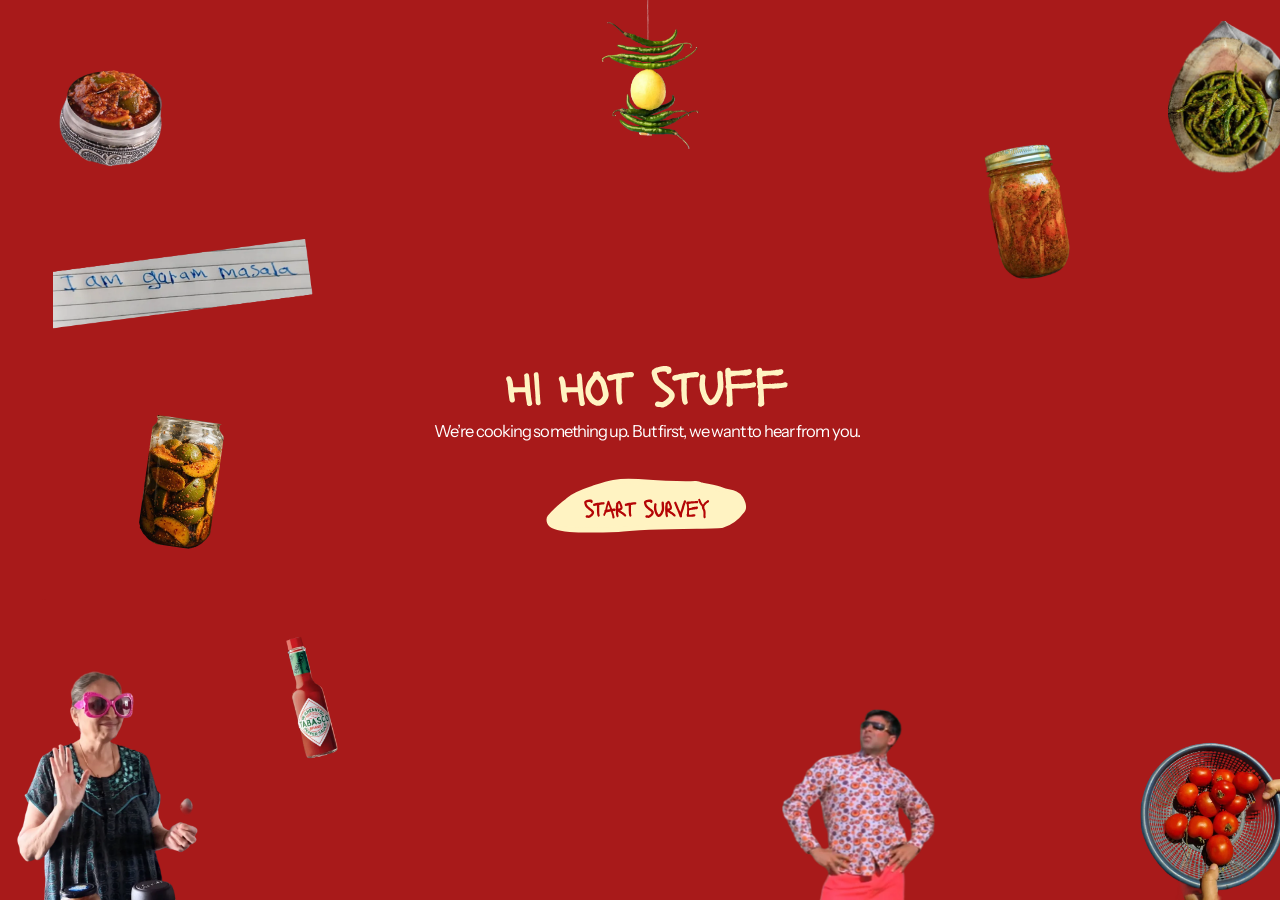
==== commit 9e8dc5a9: "Laptop homepage rebuilt from the 1440 × 1024 mockup Smaller collage scaled to the screen, with lapto" ====
--- a/index.html
+++ b/index.html
@@ -22,10 +22,17 @@
       <img class="deco deco--jar" src="assets/survey-3.webp" alt="" aria-hidden="true">
       <img class="deco deco--nani" src="assets/maa.webp" alt="" aria-hidden="true">
       <img class="deco deco--tomatoes" src="assets/survey-5.webp" alt="" aria-hidden="true">
+      <!-- laptop-only extras -->
+      <img class="deco deco--desk deco--nimbu" src="assets/nimbu-mirchi.webp" alt="" aria-hidden="true">
+      <img class="deco deco--desk deco--jar-desk" src="assets/jar-full.webp" alt="" aria-hidden="true">
+      <img class="deco deco--desk deco--pieces" src="assets/pieces.webp" alt="" aria-hidden="true">
+      <img class="deco deco--desk deco--tabasco" src="assets/tabasco.webp" alt="" aria-hidden="true">
+      <img class="deco deco--desk deco--maa-desk" src="assets/maa-full.webp" alt="" aria-hidden="true">
+      <img class="deco deco--desk deco--guy" src="assets/dont-want.webp" alt="" aria-hidden="true">
 
       <div class="home__content">
         <h1 class="home__title" id="home-title"><img src="assets/hi-hot-stuff.svg" alt="Hi Hot Stuff"></h1>
-        <p class="home__sub">We’re cooking something up.<br>But first, we want to hear from you.</p>
+        <p class="home__sub">We’re cooking something up. <br>But first, we want to hear from you.</p>
         <button class="start-btn" id="start-btn" type="button">
           <img src="assets/button.svg" alt="Start survey">
         </button>
--- a/styles.css
+++ b/styles.css
@@ -123,16 +123,34 @@
 }
 
 /* ---------- laptop / desktop: spread the collage across a landscape screen ---------- */
+.deco--desk { display: none; }
+
+/* ---------- laptop / desktop homepage, from the 1440 × 1024 mockup ----------
+   --v is one mockup pixel. Things touching an edge are pinned to that edge; the rest are
+   placed from the centre so the collage stays balanced on other screen shapes. */
 @media (min-width: 900px) and (min-aspect-ratio: 1/1) {
-  .view--home { --u: min(100svh / 560, 100vw / 900); }
-
-  .home__content { top: 50%; transform: translateY(-50%); }
-  .home__sub { font-size: calc(14 * var(--u)); }
-
-  /* every photo is cut flat on the side(s) that bleed off the screen, so they stay flush with those edges */
-  .deco--note { top: 14%; width: calc(274 * var(--u)); }
-  .deco--bowl { top: calc(80 * var(--u)); left: auto; right: calc(-30 * var(--u)); } /* tucked under the chillies on the right */
-  .deco--jar  { top: 33%; }
+  .view--home { --v: min(100vw / 1440, 100svh / 1024); }
+
+  .view--home .deco--desk { display: block; }
+  .view--home .deco--jar,
+  .view--home .deco--nani { display: none; }
+
+  .deco--nimbu    { top: 0; left: calc(50% - 54 * var(--v)); width: calc(125 * var(--v)); }
+  .deco--chillies { top: calc(24 * var(--v)); right: 0; width: calc(128 * var(--v)); }
+  .deco--bowl     { top: calc(-42 * var(--v)); left: calc(44 * var(--v)); right: auto; width: calc(208 * var(--v)); }
+  .deco--jar-desk { top: calc(128 * var(--v)); right: calc(193 * var(--v)); width: calc(200 * var(--v)); }
+  .deco--note     { top: calc(50% - 240 * var(--v)); left: calc(60 * var(--v)); width: calc(296 * var(--v)); }
+  .deco--pieces   { top: calc(50% - 35 * var(--v)); left: calc(165 * var(--v)); width: calc(82 * var(--v)); transform: rotate(8deg); }
+  .deco--tabasco  { bottom: calc(156 * var(--v)); left: calc(301 * var(--v)); width: calc(100 * var(--v)); }
+  .deco--maa-desk { bottom: calc(-172 * var(--v)); left: calc(-145 * var(--v)); width: calc(518 * var(--v)); }
+  .deco--guy      { bottom: 0; left: calc(50% + 127 * var(--v)); width: calc(232 * var(--v)); }
+  .deco--tomatoes { bottom: 0; right: 0; width: calc(167 * var(--v)); }
+
+  .home__content { top: calc(50% - 96 * var(--v)); left: calc(16 * var(--v)); transform: none; } /* centred 8px right of middle, as in the mockup */
+  .home__title img { width: calc(320 * var(--v)); }
+  .home__sub { margin-top: calc(14 * var(--v)); font-size: calc(18.8 * var(--v)); text-align: center; }
+  .home__sub br { display: none; }
+  .start-btn { margin-top: calc(42 * var(--v)); width: calc(232 * var(--v)); }
 }
 
 /* ---------- survey ----------
@@ -334,13 +352,16 @@
   grid-template-columns: repeat(2, calc(172 * var(--u)));
   justify-content: center;
   align-items: end;
-  gap: calc(16 * var(--u)) calc(18 * var(--u));
+  gap: calc(10 * var(--u)) calc(18 * var(--u));
+  margin-top: calc(24 * var(--u));
   margin-inline: calc((var(--col) - 362 * var(--u)) / 2); /* a little wider than the text column to fit the big photos */
 }
 .is-grid .pic { position: relative; align-items: flex-start; }
 .is-grid .pic__photo { max-width: 100%; }
 .is-grid .pic img { width: auto; height: calc(148 * var(--u) * var(--pic-scale)); /* same height as the "Which do you prefer?" photos */ max-width: 100%; object-fit: contain; object-position: left bottom; }
 .is-grid .pic__label { text-align: left; white-space: normal; min-height: 2.4em; line-height: 1.2; }
+/* bold without getting wider, so a picked caption keeps its line breaks */
+.is-grid .pic[aria-pressed="true"] .pic__label { font-weight: 400; -webkit-text-stroke: .045em currentColor; }
 /* no scaling here: scaling shows faint frame edges baked into these SVGs */
 .is-grid .pic img,
 .is-grid .pic:hover img,
@@ -376,7 +397,16 @@
 
 .q__error,
 .field__error { margin: 12px 0 0; font-size: calc(11 * var(--u)); color: #590E0E; } /* same size as the placeholders, same red as the waiting arrow */
-.q__error { min-height: 1.3em; }
+/* "please pick one" sits centred just above the arrows and dots; its space is taken out of the
+   gap above them, so showing it never moves anything */
+.q__error {
+  order: 2;
+  height: 1.3em;
+  margin: 0 0 calc(-1.3em - 12 * var(--u));
+  text-align: center;
+  position: relative;
+  z-index: 1;
+}
 .field__error { margin: 6px 0 0; }
 .line-field[hidden] { display: none; }
 .other-field { margin-top: 4px; }
@@ -433,7 +463,29 @@
 .submit-btn:hover:not(:disabled) { transform: scale(1.05) rotate(-2deg); }
 .submit-btn:active:not(:disabled) { transform: scale(.96); }
 .submit-btn:disabled { opacity: .35; cursor: default; }
-.submit-btn.is-sending { opacity: .7; animation: wiggle 1s ease-in-out infinite; }
+/* while sending: the word is covered by a cream patch with a spinning loader on it */
+.submit-btn { position: relative; }
+.submit-btn__loader {
+  position: absolute;
+  left: 22%; right: 22%; top: 24%; bottom: 24%;
+  display: none;
+  place-items: center;
+  border-radius: 40%;
+  background: var(--cream);
+}
+.submit-btn__loader::after {
+  content: "";
+  width: calc(20 * var(--u));
+  height: calc(20 * var(--u));
+  border: calc(3 * var(--u)) solid rgba(168, 26, 26, .25);
+  border-top-color: var(--red);
+  border-radius: 50%;
+  animation: spin .7s linear infinite;
+}
+.submit-btn.is-sending,
+.submit-btn.is-sending:disabled { opacity: 1; cursor: progress; }
+.submit-btn.is-sending .submit-btn__loader { display: grid; }
+@keyframes spin { to { transform: rotate(360deg); } }
 .submit-btn:focus-visible { outline: 2px dashed var(--cream); outline-offset: 5px; border-radius: 30px; }
 .arrow--next.is-hidden { visibility: hidden; }
 
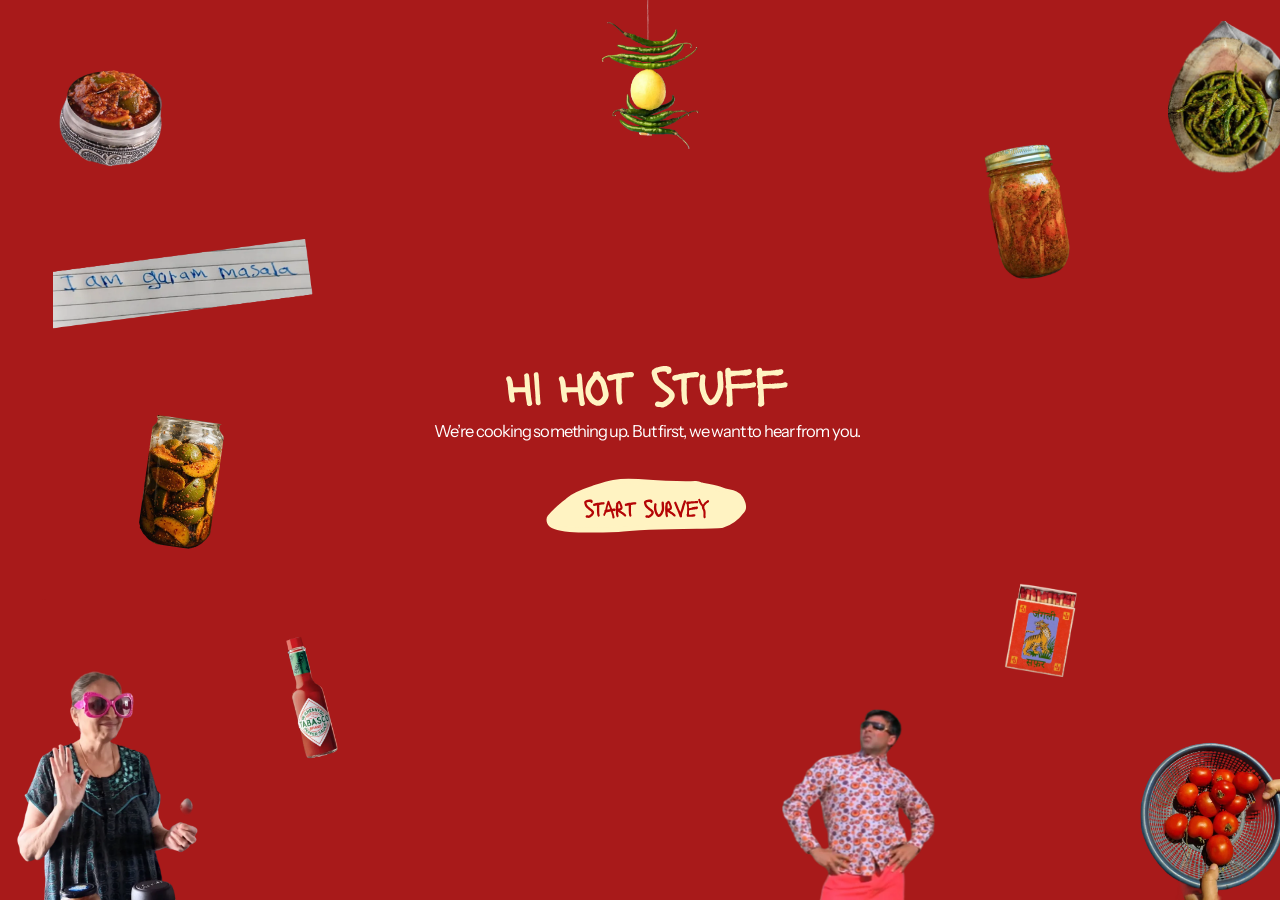
==== commit 5181ab3f: "Add a small matchbox between the shirt guy and the tomatoes on laptop Co-Authored-By: Claude Opus 5." ====
--- a/index.html
+++ b/index.html
@@ -29,6 +29,7 @@
       <img class="deco deco--desk deco--tabasco" src="assets/tabasco.webp" alt="" aria-hidden="true">
       <img class="deco deco--desk deco--maa-desk" src="assets/maa-full.webp" alt="" aria-hidden="true">
       <img class="deco deco--desk deco--guy" src="assets/dont-want.webp" alt="" aria-hidden="true">
+      <img class="deco deco--desk deco--matchbox" src="assets/matchbox.webp" alt="" aria-hidden="true">
 
       <div class="home__content">
         <h1 class="home__title" id="home-title"><img src="assets/hi-hot-stuff.svg" alt="Hi Hot Stuff"></h1>
--- a/styles.css
+++ b/styles.css
@@ -145,6 +145,7 @@
   .deco--maa-desk { bottom: calc(-172 * var(--v)); left: calc(-145 * var(--v)); width: calc(518 * var(--v)); }
   .deco--guy      { bottom: 0; left: calc(50% + 127 * var(--v)); width: calc(232 * var(--v)); }
   .deco--tomatoes { bottom: 0; right: 0; width: calc(167 * var(--v)); }
+  .deco--matchbox { bottom: calc(250 * var(--v)); right: calc(227 * var(--v)); width: calc(90 * var(--v)); } /* small, in the gap above the guy and the tomatoes */
 
   .home__content { top: calc(50% - 96 * var(--v)); left: calc(16 * var(--v)); transform: none; } /* centred 8px right of middle, as in the mockup */
   .home__title img { width: calc(320 * var(--v)); }
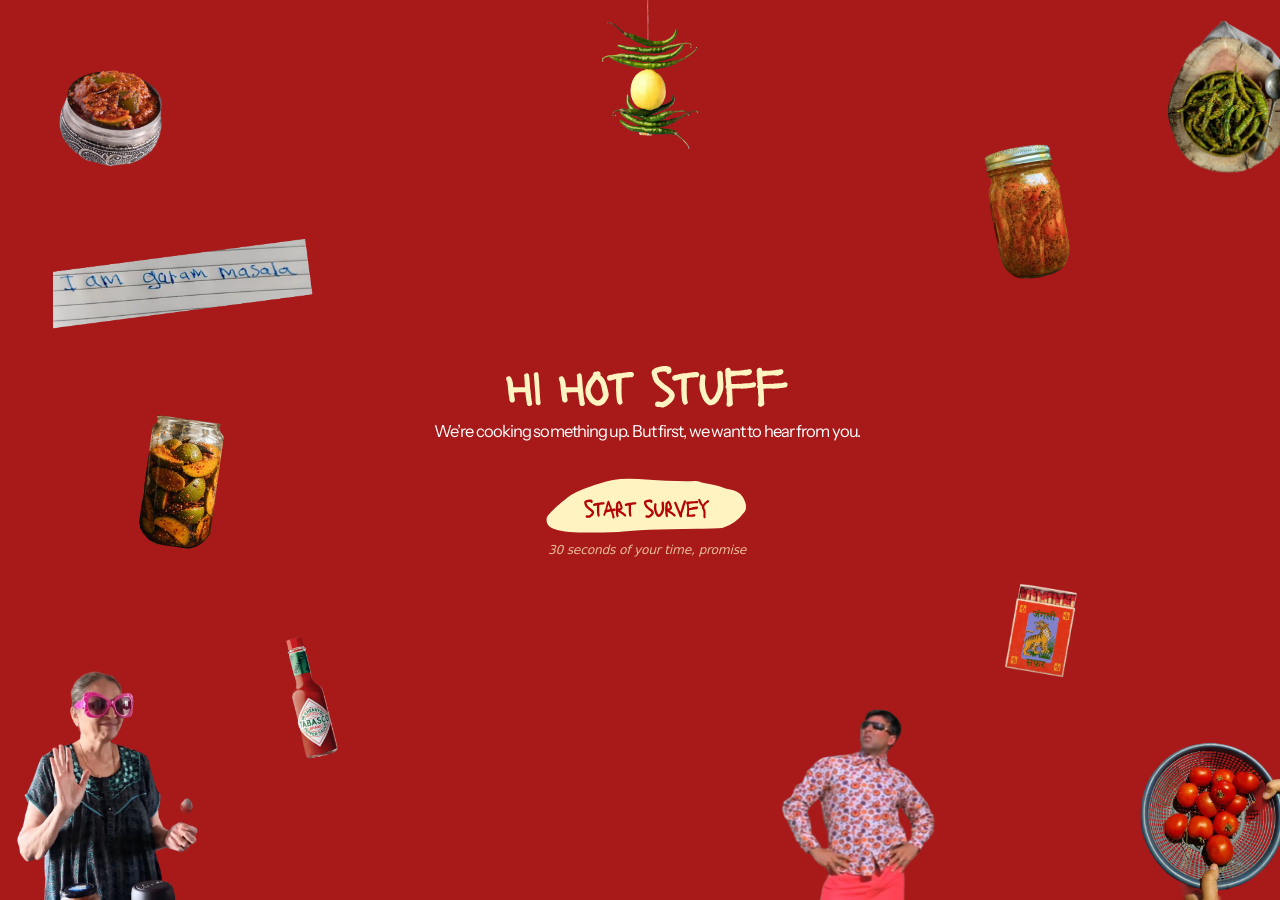
==== commit 269bb0f3: "Add '30 seconds of your time, promise' under Start Survey Co-Authored-By: Claude Opus 5.5 <noreply@a" ====
--- a/index.html
+++ b/index.html
@@ -37,6 +37,7 @@
         <button class="start-btn" id="start-btn" type="button">
           <img src="assets/button.svg" alt="Start survey">
         </button>
+        <p class="home__note">30 seconds of your time, promise</p>
       </div>
     </section>
 
--- a/styles.css
+++ b/styles.css
@@ -111,6 +111,13 @@
   animation: wiggle 3.2s ease-in-out 1.2s infinite;
 }
 .start-btn img { display: block; width: 100%; }
+.home__note {
+  margin: calc(12 * var(--u)) 0 0;
+  font-size: calc(15 * var(--u));
+  font-style: italic;
+  letter-spacing: -0.02em;
+  color: rgba(255, 243, 194, .75);
+}
 .start-btn:hover  { transform: scale(1.06) rotate(-2deg); animation-play-state: paused; }
 .start-btn:active { transform: scale(.96); }
 .start-btn:focus-visible { outline: 3px dashed var(--cream); outline-offset: 6px; border-radius: 30px; }
@@ -151,7 +158,11 @@
   .home__title img { width: calc(320 * var(--v)); }
   .home__sub { margin-top: calc(14 * var(--v)); font-size: calc(18.8 * var(--v)); text-align: center; }
   .home__sub br { display: none; }
+
+  /* final screen: a wider column for the personal note */
+  .view--done .done__content { width: calc(460 * var(--u)); }
   .start-btn { margin-top: calc(42 * var(--v)); width: calc(232 * var(--v)); }
+  .home__note { margin-top: calc(12 * var(--v)); font-size: calc(14 * var(--v)); }
 }
 
 /* ---------- survey ----------
@@ -258,6 +269,11 @@
 }
 .opt__shape path { fill: transparent; stroke: var(--cream); stroke-width: 1; transition: fill .15s; }
 .opt:hover .opt__shape path { stroke-width: 1.6; }
+/* a faint cream wash on hover (mouse/trackpad only, so it never sticks on phones) */
+@media (hover: hover) {
+  .opt:not([aria-pressed="true"]):hover .opt__shape path { fill: rgba(255, 243, 194, .1); }
+  .chips .opt:not([aria-pressed="true"]):hover { background: rgba(255, 243, 194, .1); }
+}
 .opt:active { transform: scale(.98); }
 .opt:focus-visible { outline: 2px dashed var(--cream); outline-offset: 4px; }
 .opt__emoji { font-size: 18px; line-height: 1; }
@@ -579,19 +595,36 @@
   100% { opacity: 0; transform: translate(-50%, -40px) scale(1) rotate(-3deg); }
 }
 
+/* ---------- laptop / desktop question pages ----------
+   Fixed, modest sizes (question 20px, answers 16px) and answers laid out in a grid. */
 @media (min-width: 900px) and (min-aspect-ratio: 1/1) {
-  .view--survey { --u: min(100svh / 600, 100vw / 900); }
-  .survey__card::before { flex-basis: calc(91 * var(--u)); }
-  .q__body.is-long { grid-template-columns: repeat(3, 1fr); margin-inline: calc((var(--col) - 600 * var(--u)) / 2); }
+  .view--survey { --u: 1.15px; --col: min(560px, 70vw); }
+  .survey__card::before { flex-basis: calc(96 * var(--u)); }
+
+  .q__title { font-size: 20px; }
+  .q__hint { font-size: 13px; }
+  .opt, .pic__label, .field, .check-field__label { font-size: 16px; }
+  .field::placeholder, .q__error, .field__error { font-size: 13px; }
+  .q__body { margin-top: 24px; }
+
+  /* answers in two columns */
+  .q--choice .q__body:not(.pics):not(.chips) { display: grid; grid-template-columns: repeat(2, 1fr); gap: 12px; }
+  .q__body .opt { min-height: 52px; padding: 12px 18px; }
+  .q__body.is-long { grid-template-columns: repeat(3, 1fr); margin-inline: 0; }
+  .q__body.is-long.is-four,
+  .q__body.is-pair { grid-template-columns: repeat(2, 1fr); margin-inline: 0; }
   .is-long .opt,
-  .is-long .opt:last-child:nth-child(odd) { grid-column: auto; min-height: calc(62 * var(--u)); }
-  .q__body.is-long.is-four { grid-template-columns: repeat(2, 1fr); margin-inline: calc((var(--col) - 420 * var(--u)) / 2); }
-  /* landscape screens have room for all of them in one row */
-  .pics { --pic-scale: 1.3; flex-wrap: nowrap; gap: calc(40 * var(--u)); margin: calc(42 * var(--u)) 0 0; }
+  .is-long .opt:last-child:nth-child(odd) { grid-column: auto; min-height: 72px; padding: 12px 14px; }
+  .is-pair .opt { min-height: 90px; }
+  .other-field { grid-column: 1 / -1; }
+
+  /* photos: one row */
+  .pics { --pic-scale: 1; flex-wrap: nowrap; gap: 40px; margin: 28px 0 0; }
   .pic, .pic:nth-child(3n) { flex: 0 0 auto; }
-  .pics.is-grid { grid-template-columns: repeat(4, calc(200 * var(--u))); justify-content: center; gap: calc(24 * var(--u)); margin-inline: calc((var(--col) - 872 * var(--u)) / 2); }
-  .q__title { font-size: calc(16 * var(--u)); }
-  .opt { font-size: calc(13 * var(--u)); } /* same as the picture captions */
+  .continue-btn { width: calc(136 * var(--u)); } /* a little smaller on laptop */
+  .pics.is-grid { grid-template-columns: repeat(4, 150px); justify-content: center; gap: 20px; margin-inline: calc((var(--col) - 660px) / 2); }
+  .is-grid .pic img { height: 150px; }
+
 }
 
 /* ---------- done (final screen, from the 390 × 844 mockup) ---------- */
